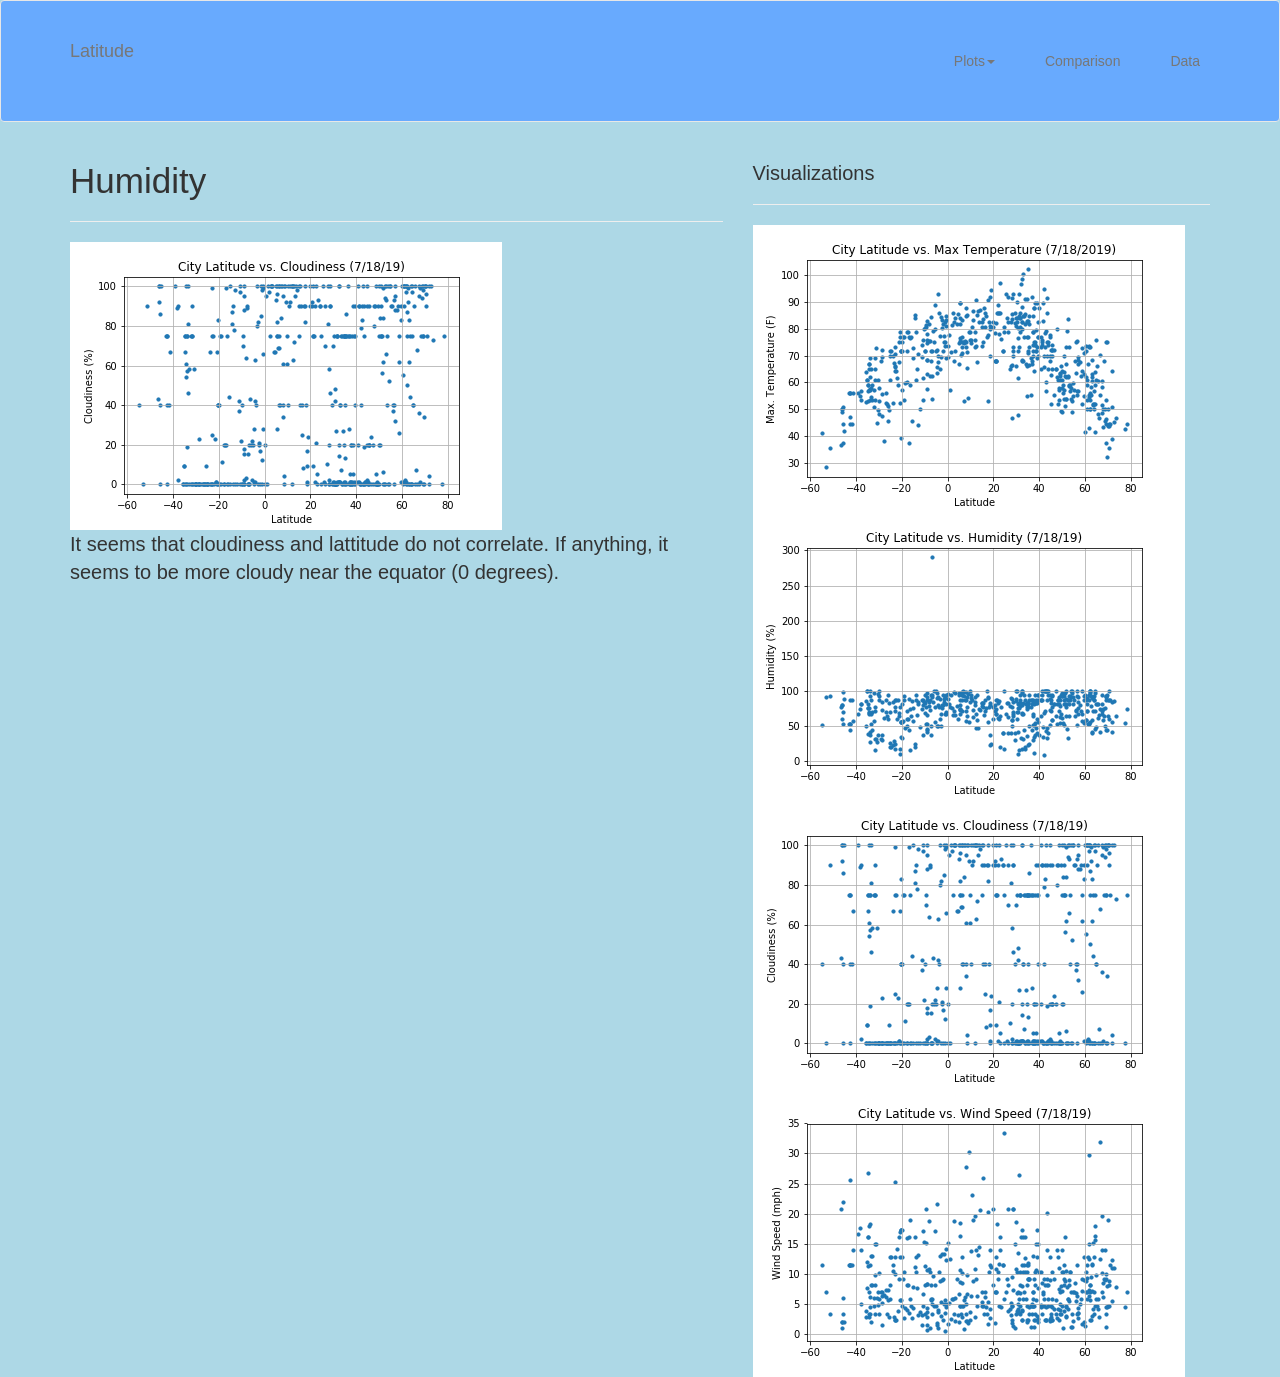
==== 11 Web HW/cloudiness.html @ 427945f4 "Web HW" ====
<!DOCTYPE html>
<html lang="en">
<head>
    <meta charset="utf-8">
    <meta http-equiv="X-UA-Compatible" content="IE=edge">
    <meta name="viewport" content="width=device-width, initial-scale=1">

    <link rel="stylesheet" href="https://maxcdn.bootstrapcdn.com/bootstrap/3.3.7/css/bootstrap.min.css" integrity="sha384-BVYiiSIFeK1dGmJRAkycuHAHRg32OmUcww7on3RYdg4Va+PmSTsz/K68vbdEjh4u" crossorigin="anonymous">


    <script src="https://ajax.googleapis.com/ajax/libs/jquery/1.12.4/jquery.min.js"></script>

    <script src="https://maxcdn.bootstrapcdn.com/bootstrap/3.3.7/js/bootstrap.min.js" integrity="sha384-Tc5IQib027qvyjSMfHjOMaLkfuWVxZxUPnCJA7l2mCWNIpG9mGCD8wGNIcPD7Txa" crossorigin="anonymous"></script>

    <link rel="stylesheet" type="text/css" media="screen" href="style.css"/>
 
    <title>Cloudiness</title>
</head>
<body class="body1">

<body>
        <nav class="navbar navbar-default">
                <div class="container">
                    <div class="navbar-header">
                        <a class="navbar-brand" href="index.html"> 
                        <span class="nav-color navbaractive">Latitude</span></a>
                    </div>
        
                    
                    <div class="nav navbar-nav navbar-right">
                        <li class="dropdown">
                            <a class="dropdown-toggle" data-toggle="dropdown">Plots<span class="caret"></span></a>
                            <ul class="dropdown-menu">
                                <li><a href="maxtemp.html">Max Temperature</a></li>
                                <li><a href="humidity.html">Humidity</a></li>
                                <li><a href="cloudiness.html">Cloudiness</a></li>
                                <li><a href="windspeed.html">Wind Speed</a></li>
                            </ul>
                        </li>

                        <li><a href="comparison.html"> Comparison</a></li>
                        <li><a href="data.html"> Data</a></li>           
                    </div>
        
                </div>      
            </nav>
 
    

        <div class= "container">
            <div class= "row">

                <div class="col-md-7">
                        <div class="main-box whiteback">
                            <h1 class="main-pg-header">Humidity</h1>
                            <hr>
                            <div class="summary txt">
                                <img id="result-img" src="Output_Plots/Cloudiness_vs_Latitude.png" alt="Cloudiness vs Latitude">
                                <p>
                                        It seems that cloudiness and lattitude do not correlate. If anything, it seems to be more cloudy near the equator (0 degrees). 
                                    </p>
                            </div>
                        </div>
                    </div>


                <div class= "col-md-5">
                    <div class= "side-box">
                    <h2 class= "main-pg-subheader">Visualizations</h2>
                    <hr>
                    <div class= "sidebar">
                            <a href= "maxtemp.html"><img id= "side-img1" src="Output_Plots/Max_Temp_vs_Latitude.png" alt= "Temp vs. Latitude Scatterplt"></a>
                            <a href= "humidity.html"><img id= "side-img2" src= "Output_Plots/Humidity_vs_Latitude.png" alt= "Humidity vs. Latitude Scatterplt"></a>
                            <a href= "cloudiness.html"><img id= "side-img3" src= "Output_Plots/Cloudiness_vs_Latitude.png" alt= "Cloudiness vs. Latitude Scatterplt"></a>
                            <a href= "windspeed.html"><img id= "side-img4" src= "Output_Plots/Wind_Speed_vs_Latitude.png" alt= "Wind Speed vs. Latitude Scatterplt"></a>
                            
                    </div>
                </div>
            </div>
        </div>
    

</body>
 
</html>
---- 11 Web HW/style.css ----
body {
  background: lightblue;
}

.skyblue {
  background: deepskyblue;
}

.box{
  padding: 20px;
  background: white;
  margin-top:50px;
  margin-left:5px;
  margin-right:5px;
  margin-bottom:20px;
  align-content: center;
}

.navbar {
  margin-right: 0px;
  margin-left: 0px;
  padding: 25px;
  background: #68AAFE;
}

.navbar li {
  display: d-block;
  padding: 10px;
  margin-right: 0px;
  margin-left: 0px;
  cursor: pointer;
}
h1 {
  font-size: 35px;
}
h2 {
  font-size: 20px;
}

p{
    font-size: 20px;
}

.c-d{color:white;
  font-size: 25px;
}

.latitude {
  color: black;
  font-family: verdana;
  font-size: 40px;
  background-color: black;
  border: 1px solid #2874A6;
    padding: 15px;
}

@media (max-width: 480px) {
  .navbar li {
    padding: 10px;
  }
  .box {
    margin-right: 20px;
    margin-left: 20px;
  }
  .navbar ul {
    visibility: hidden;
  }
  #nav-select {
    visibility: visible;
  }
}

.col-1 {width: 8.33%;}
.col-2 {width: 16.66%;}
.col-3 {width: 25%;}
.col-4 {width: 33.33%;}
.col-5 {width: 41.66%;}
.col-6 {width: 50%;}
.col-7 {width: 58.33%;}
.col-8 {width: 66.66%;}
.col-9 {width: 75%;}
.col-10 {width: 83.33%;}
.col-11 {width: 91.66%;}
.col-12 {width: 100%;}

@media only screen and (max-width: 768px) {
    [class*="col-"] {
        width: 100%;
    }
}
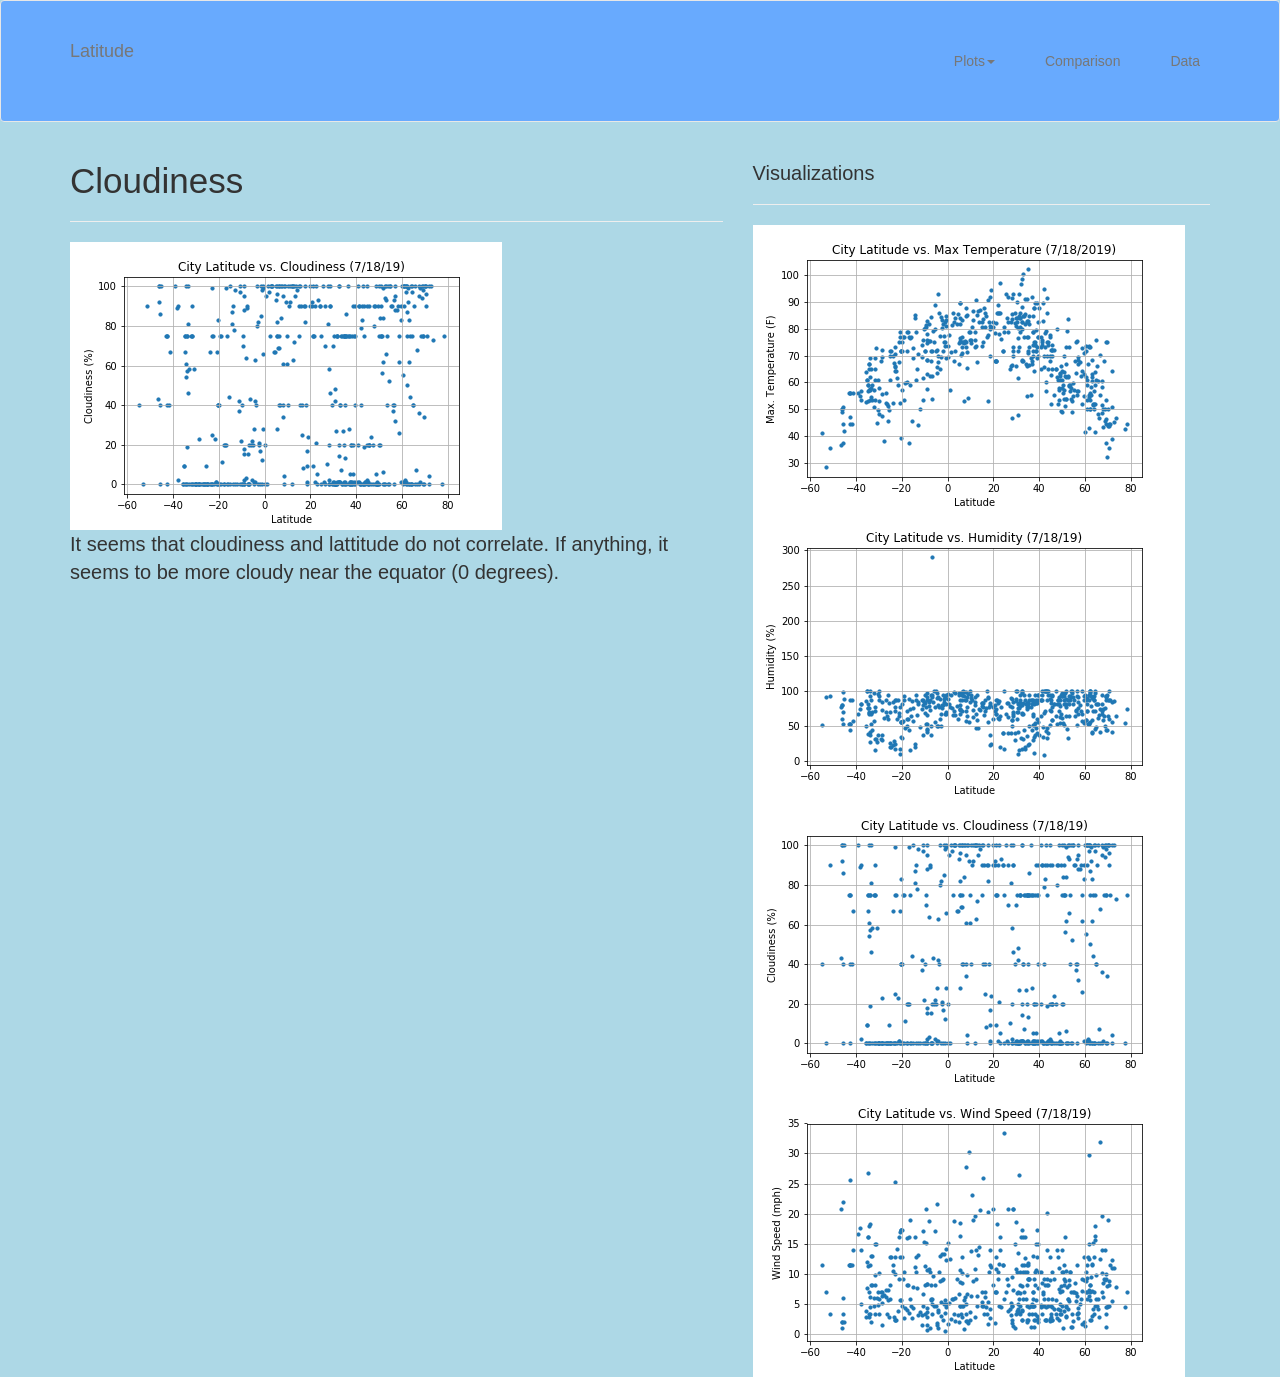
==== commit b9c41a03: "data" ====
--- a/11 Web HW/cloudiness.html
+++ b/11 Web HW/cloudiness.html
@@ -52,7 +52,7 @@
 
                 <div class="col-md-7">
                         <div class="main-box whiteback">
-                            <h1 class="main-pg-header">Humidity</h1>
+                            <h1 class="main-pg-header">Cloudiness</h1>
                             <hr>
                             <div class="summary txt">
                                 <img id="result-img" src="Output_Plots/Cloudiness_vs_Latitude.png" alt="Cloudiness vs Latitude">
